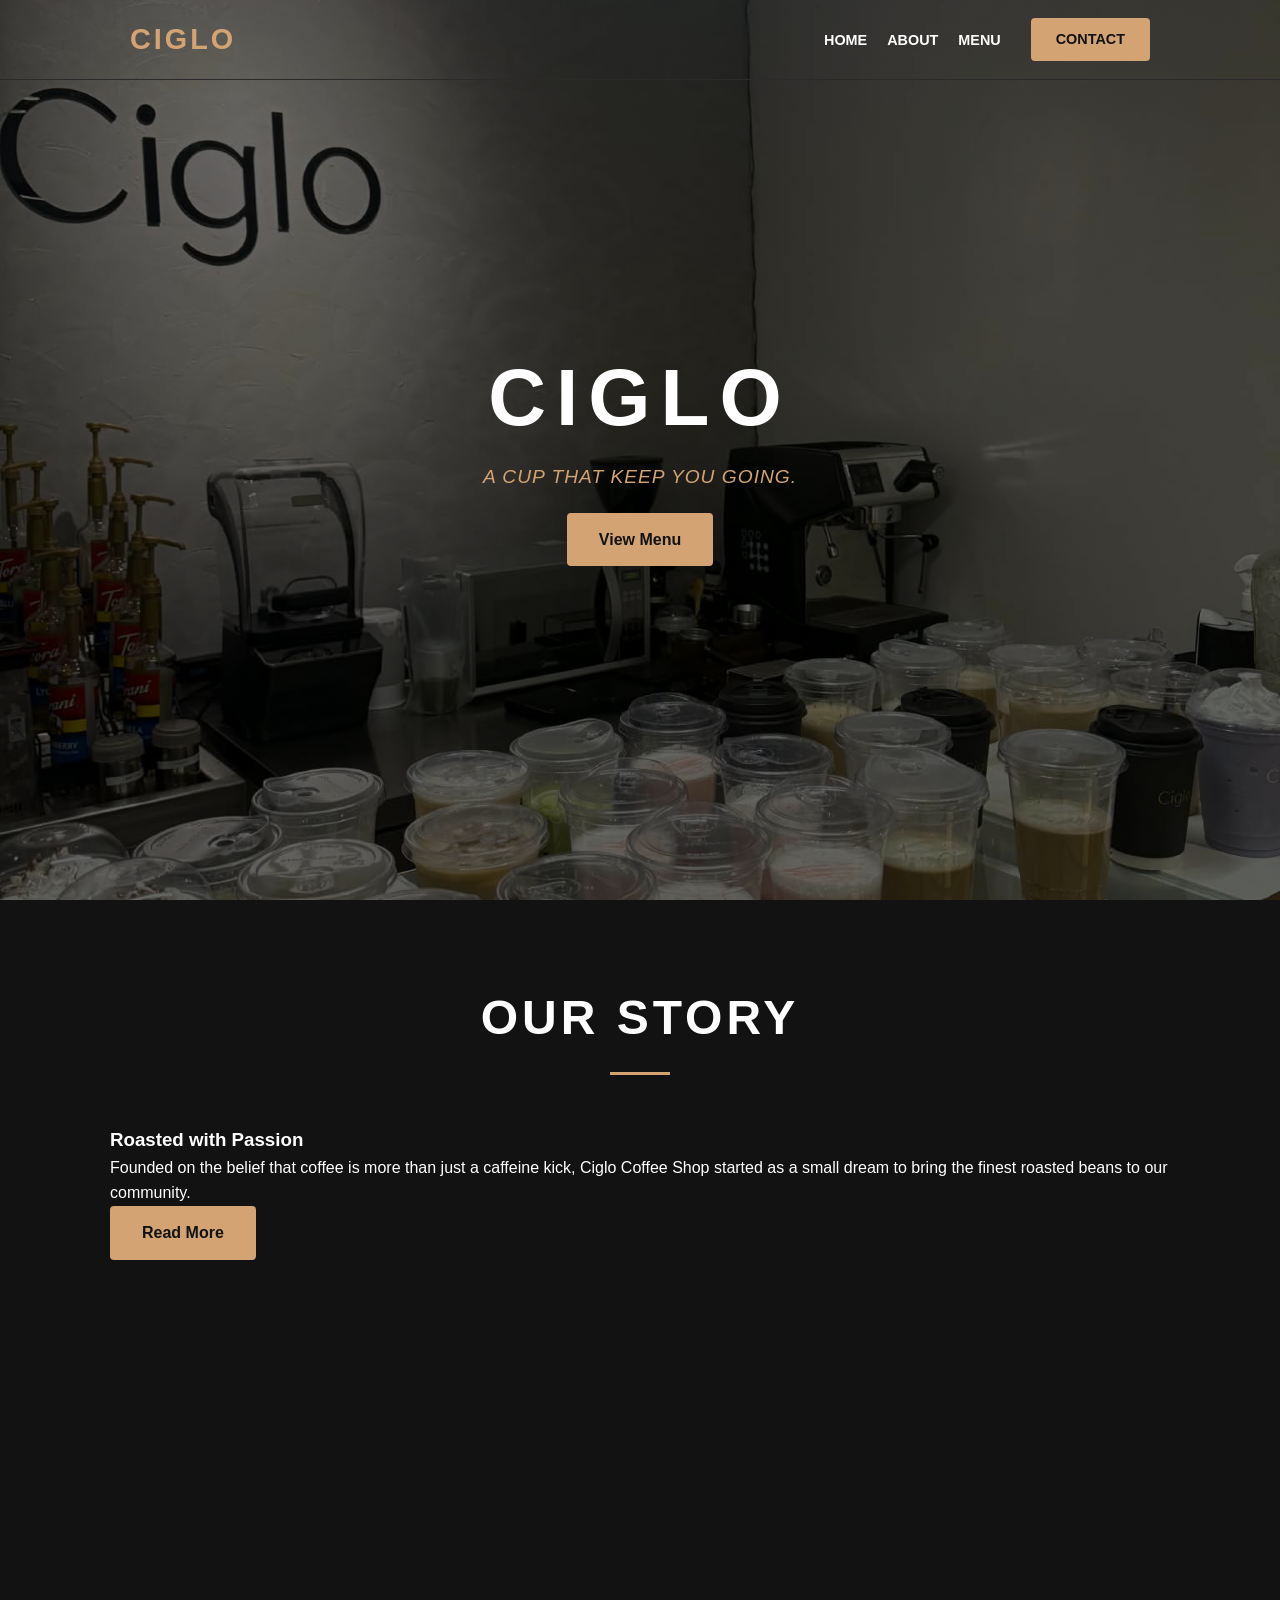
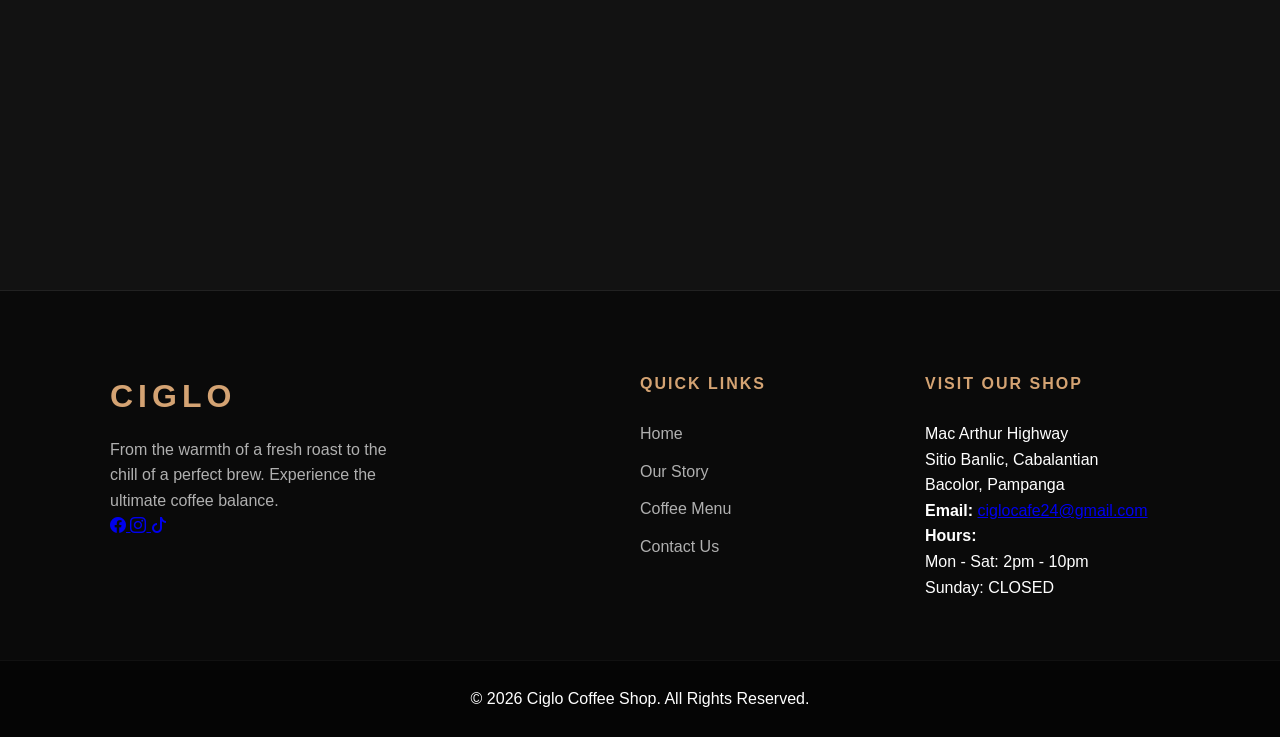
==== index.html @ 811d106b "first commit" ====
<!DOCTYPE html>
<html lang="en">
<head>
    <meta charset="UTF-8">
    <meta name="viewport" content="width=device-width, initial-scale=1.0">
    <title>Ciglo Coffee Shop | The Perfect Roast</title>
    <link rel="stylesheet" href="style.css">
    <link href="https://cdn.jsdelivr.net/npm/bootstrap-icons/font/bootstrap-icons.css" rel="stylesheet">
</head>
<body>

    <nav class="navbar">
    <div class="nav-container">
       <a href="index.html" class="nav-logo">CIGLO</a>

        <input type="checkbox" id="nav-check" style="display: none;">
        <label for="nav-check" class="nav-toggler">
            <span></span>
            <span></span>
            <span></span>
        </label>

        <ul class="nav-links">
            <li><a href="index.html">Home</a></li>
            <li><a href="about.html">About</a></li>
            <li><a href="menu.html">Menu</a></li>
            <li class="contact-btn-wrapper">
                <a href="contact.html" class="nav-contact-btn">Contact</a>
            </li>
        </ul>
    </div>
</nav>
    <header id="home" class="hero">
        <div class="hero-content">
            <h1>CIGLO</h1>
            <p class="tagline">A CUP THAT KEEP YOU GOING.</p>
            <a href="menu.html" class="btn">View Menu</a>
        </div>
    </header>

    <div class="container">
        <section id="about" class="about-section">
            <h2 class="section-title">Our Story</h2>
            <div class="about-container">
                <div class="about-text">
                    <h3>Roasted with Passion</h3>
                    <p>Founded on the belief that coffee is more than just a caffeine kick, Ciglo Coffee Shop started as a small dream to bring the finest roasted beans to our community.</p>
                    <a href="about.html" class="btn">Read More</a>
                    <span></span>
                </div>
                
        <div class="slideshow-container">
    <div class="about-image">
        <img src="photos/coffees.jpg" class="small-image">
        <img src="photos/drinks.jpeg" class="small-image">
        <img src="photos/outdoor.jpg" class="small-image">
        <img src="photos/owner.jpeg" class="small-image">
    </div>
</div>
            </div>
        </section>
    </div>
</main>
   <footer class="site-footer">
    <div class="container footer-grid">
        <div class="footer-column brand-col">
            <h2 class="footer-logo">CIGLO</h2>
            <p>From the warmth of a fresh roast to the chill of a perfect brew. Experience the ultimate coffee balance.</p>
            <div class="social-icons d-flex gap-2">
                <a href="https://www.facebook.com/share/18vjceT954/?mibextid=wwXIfr" target="_blank" class="text-white text-decoration-none p-2 rounded-circle bg-primary bg-opacity-75 hover-bg-opacity-100" aria-label="Facebook">
                    <i class="bi bi-facebook fs-5"></i>
                </a>
                <a href="https://www.instagram.com/ciglocafe?igsh=c2pwMGJqa2h2eWc3" target="_blank" class="text-white text-decoration-none p-2 rounded-circle bg-danger bg-opacity-75 hover-bg-opacity-100" aria-label="Instagram">
                    <i class="bi bi-instagram fs-5"></i>
                </a>
                <a href="https://www.tiktok.com/@ciglocafe?_r=1&_t=ZS-95JXi8RUHVA" target="_blank" class="text-white text-decoration-none p-2 rounded-circle bg-black hover-bg-opacity-100" aria-label="TikTok">
                    <i class="bi bi-tiktok fs-5"></i>
                </a>
            </div>
        </div>

        <div class="footer-column">
            <h3>Quick Links</h3>
            <ul>
                <li><a href="index.html">Home</a></li>
                <li><a href="about.html">Our Story</a></li>
                <li><a href="menu.html">Coffee Menu</a></li>
                <li><a href="contact.html">Contact Us</a></li>
            </ul>
        </div>

        <div class="footer-column">
            <h3>Visit Our Shop</h3>
            <p>Mac Arthur Highway<br>Sitio Banlic, Cabalantian<br>Bacolor, Pampanga</p>
            <p><strong>Email:</strong> <a href="mailto:ciglocafe24@gmail.com">ciglocafe24@gmail.com</a></p>
            <p><strong>Hours:</strong><br>Mon - Sat: 2pm - 10pm<br>Sunday: CLOSED</p>
        </div>
    </div>
    <div class="footer-bottom">
        <p>&copy; 2026 Ciglo Coffee Shop. All Rights Reserved.</p>
    </div>
</footer>

</body>
</html>
---- style.css ----
/* CORE SETUP & RESPONSIVE CONFIG */
:root {
    --bg-color: #121212;
    --card-bg: #1e1e1e;
    --accent-color: #d4a373; 
    --text-main: #ffffff;
    --text-muted: #b0b0b0;
    --nav-height: 80px;
    --transition: all 0.3s ease;
}

html { scroll-behavior: smooth; }

* {
    margin: 0;
    padding: 0;
    box-sizing: border-box;
    font-family: 'Segoe UI', Arial, sans-serif;
}

body {
    background-color: var(--bg-color);
    color: var(--text-main);
    line-height: 1.6;
}

.container {
    max-width: 1100px;
    margin: 0 auto;
    padding: 0 20px;
}

section {
    padding: 80px 0;
    scroll-margin-top: var(--nav-height);
}

.section-title {
    text-align: center;
    font-size: clamp(2rem, 5vw, 3rem);
    margin-bottom: 50px;
    text-transform: uppercase;
    letter-spacing: 4px;
}

.section-title::after {
    content: '';
    display: block;
    width: 60px;
    height: 3px;
    background: var(--accent-color);
    margin: 15px auto;
}

.btn {
    display: inline-block;
    padding: 14px 32px;
    background: var(--accent-color);
    color: #121212;
    text-decoration: none;
    font-weight: bold;
    border-radius: 4px;
    transition: var(--transition);
    border: none;
    cursor: pointer;
    text-align: center;
}

.btn:hover {
    background: #bc8a5f;
    transform: translateY(-3px);
}

.navbar {
    position: fixed;
    top: 0;
    width: 100%;
    height: var(--nav-height);
    background-color: var(--nav-bg);
    border-bottom: 1px solid #2a2a2a;
    z-index: 1000;
    display: flex;
    align-items: center;
}

.nav-container {
    width: 100%;
    max-width: 1100px;
    margin: 0 auto;
    padding: 0 40px;
    display: flex;
    justify-content: space-between; 
    align-items: center;
}

.nav-logo {
    font-weight: bold;
    font-size: 1.8rem;
    letter-spacing: 3px;
    color: var(--accent-color);
    text-decoration: none;
    text-transform: uppercase;
}

.nav-links {
    display: flex;
    list-style: none;
    align-items: center;
}

.nav-links li {
    margin-left: 20px; /* Space between links */
}

.nav-links a {
    text-decoration: none;
    color: var(--text-main);
    font-size: 0.9rem;
    font-weight: 600;
    text-transform: uppercase;
    transition: var(--transition);
}

.nav-links li a:not(.nav-contact-btn):hover {
    color: var(--accent-color);
}

.contact-btn-wrapper {
    margin-left: 30px !important; /* Extra space to separate the button */
}

.nav-contact-btn {
    display: inline-block;
    padding: 10px 25px;
    background-color: var(--accent-color); /* The brown from your variables */
    color: #121212 !important; /* Black text on brown */
    border-radius: 4px;
    transition: var(--transition);
    border: none;
}

.nav-contact-btn:hover {
    background-color: #bc8a5f; /* A darker brown shade on hover */
    transform: translateY(-2px);
}

/* HERO & PAGE HEADERS*/
.hero, .page-header {
    display: flex;
    flex-direction: column;
    align-items: center;
    justify-content: center;
    text-align: center;
    background-size: cover;
    background-position: center;
}

.hero {
    height: 100vh;
    background-image: linear-gradient(rgba(0,0,0,0.6), rgba(0,0,0,0.6)), 
                      url('photos/coffees.jpg');
}

.page-header {
    height: 45vh;
    padding-top: var(--nav-height);
    background-image: linear-gradient(rgba(0,0,0,0.8), rgba(0,0,0,0.8)), 
                      url('https://images.unsplash.com/photo-1447933601403-0c6688de566e?auto=format&fit=crop&q=80&w=1200');
}

.hero h1 { font-size: clamp(3rem, 8vw, 5rem); letter-spacing: 10px; }

/* MENU STYLES (MATCHING ORIGINAL IMAGE) */
.menu-grid {
    display: grid;
    grid-template-columns: repeat(auto-fit, minmax(300px, 1fr));
    gap: 30px;
}

.menu-item, .menu-row {
    background: var(--card-bg);
    padding: 25px;
    border-radius: 8px;
    border-left: 4px solid var(--accent-color);
    transition: var(--transition);
    display: flex;
    justify-content: space-between;
    align-items: center;
}

.menu-item:hover, .menu-row:hover { transform: translateY(-5px); background: #252525; }

.item-header, .menu-info { flex: 1; padding-right: 15px; }

.item-name, .menu-name { font-weight: bold; font-size: 1.2rem; color: var(--accent-color); }
.item-desc, .menu-desc { color: var(--text-muted); font-size: 0.9rem; margin-top: 5px; }
.item-price, .menu-price { font-weight: bold; font-size: 1.1rem; min-width: 70px; text-align: right; }

/* CONTACT FORM & GRID FIXES*/
.contact-grid {
    display: grid;
    grid-template-columns: repeat(auto-fit, minmax(320px, 1fr));
    gap: 50px;
}

.contact-form, #contactForm {
    display: flex;
    flex-direction: column;
    gap: 15px;
    background: var(--card-bg);
    padding: 30px;
    border-radius: 8px;
}

.contact-form input, .contact-form textarea, 
#contactForm input, #contactForm textarea {
    width: 100%;
    padding: 12px;
    background: #121212;
    border: 1px solid #333;
    color: white;
    border-radius: 4px;
}

/* 8. MOBILE FIXES */
@media (max-width: 768px) {
    .nav-links { gap: 15px; }
    .nav-links li { margin-left: 15px; }
    .nav-links a { font-size: 0.75rem; }
    
    .navbar { padding: 0 4%; }
    
    .menu-item, .menu-row { flex-direction: column; text-align: center; }
    .item-header, .menu-info { padding-right: 0; margin-bottom: 10px; }
    .item-price, .menu-price { text-align: center; }
}

/* REFINED COFFEE SHOP FOOTER & TAGLINE */
.tagline {
    color: var(--accent-color);
    font-size: 1.2rem;
    font-style: italic;
    margin-bottom: 20px;
    letter-spacing: 1px;
}

.site-footer {
    background-color: #0a0a0a;
    padding: 80px 0 0 0;
    border-top: 1px solid #222;
    margin-top: 50px;
}

.footer-grid {
    display: grid;
    grid-template-columns: 2fr 1fr 1fr;
    gap: 40px;
    padding-bottom: 60px;
}

.footer-column h3 {
    color: var(--accent-color);
    text-transform: uppercase;
    font-size: 1rem;
    letter-spacing: 2px;
    margin-bottom: 25px;
}

.brand-col .footer-logo {
    font-size: 2rem;
    color: var(--accent-color);
    letter-spacing: 5px;
    margin-bottom: 15px;
}

.brand-col p {
    max-width: 300px;
    color: var(--text-muted);
}

.footer-column ul {
    list-style: none;
}

.footer-column ul li {
    margin-bottom: 12px;
}

.footer-column ul li a {
    color: var(--text-muted);
    text-decoration: none;
    transition: var(--transition);
}

.footer-column ul li a:hover {
    color: var(--accent-color);
    padding-left: 5px;
}

.footer-bottom {
    background: #050505;
    text-align: center;
    padding: 25px 0;
    border-top: 1px solid #111;
}

@media (max-width: 768px) {
    .footer-grid {
        grid-template-columns: 1fr;
        text-align: center;
    }
    .brand-col p { margin: 0 auto; }
}

/* --- Desktop & Tablet (Default) --- */
.slideshow-container {
    width: 100%;
    max-width: 100%; 
    height: 500px; /* High-definition height for large screens */
    position: relative;
    overflow: hidden;
}

.about-image img {
    width: 100%;
    height: 100%;
    object-fit: cover; 
    object-position: center; 
    position: absolute;
    top: 0;
    left: 0;
    opacity: 0;
    animation: slideFade 20s infinite;
}

/* --- Phone Adjustment (Screens smaller than 768px) --- */
@media (max-width: 768px) {
    .slideshow-container {
        height: 250px; 
    }
}

/* --- Small Phone Adjustment (Screens smaller than 480px) --- */
@media (max-width: 480px) {
    .slideshow-container {
        height: 180px; 
    }
}

/* Keyframes and delays remain exactly as you had them */
.about-image img:nth-child(1) { animation-delay: 0s; }
.about-image img:nth-child(2) { animation-delay: 5s; }
.about-image img:nth-child(3) { animation-delay: 8s; }
.about-image img:nth-child(4) { animation-delay: 13s; }

@keyframes slideFade {
    0% { opacity: 0; }
    5% { opacity: 1; }  
    25% { opacity: 1; } 
    30% { opacity: 0; } 
    100% { opacity: 0; }
}
.map-container {
    margin-top: 15px;
    width: 100%;
    overflow: hidden;
    border: 1px solid #333;
    border-radius: 8px;
    filter: grayscale(100%) invert(90%) contrast(90%);
}

.map-container iframe {
    filter: none; 
    
    width: 100%;
    height: 250px;
    border: 0;
    display: block;
}

.contact-info h3 {
    color: var(--accent-color);
    margin-bottom: 10px;
}

@media (max-width: 768px) {
    .nav-toggler {
        display: block;
        cursor: pointer;
    }
    .nav-toggler span {
        display: block;
        width: 25px;
        height: 3px;
        background: var(--accent-color);
        margin: 5px 0;
        transition: 0.3s;
    }

    /* Transform the Link List into a Side Drawer */
    .nav-links {
        position: fixed;
        top: var(--nav-height);
        right: -100%; /* Hidden off-screen to the right */
        width: 70%;
        height: calc(100vh - var(--nav-height));
        background: var(--card-bg);
        flex-direction: column;
        align-items: center;
        padding-top: 50px;
        transition: 0.4s ease;
        border-left: 1px solid #333;
    }

    .nav-links li {
        margin: 20px 0 !important;
    }

    .contact-btn-wrapper {
        margin-left: 0 !important;
    }

    /* When Checkbox is checked, slide the menu in */
    #nav-check:checked ~ .nav-links {
        right: 0;
    }

    /* Optional: Animate Hamburger to an 'X' when open */
    #nav-check:checked ~ .nav-toggler span:nth-child(1) { transform: rotate(45deg) translate(5px, 6px); }
    #nav-check:checked ~ .nav-toggler span:nth-child(2) { opacity: 0; }
    #nav-check:checked ~ .nav-toggler span:nth-child(3) { transform: rotate(-45deg) translate(5px, -6px); }
}

/* Hide the toggler on Desktop */
@media (min-width: 769px) {
    .nav-toggler { display: none; }
}
/* About Page Specific Layout */
.about-grid {
    display: grid;
    grid-template-columns: 1fr 1fr; /* Two equal columns */
    gap: 40px;
    align-items: center;
}

.about-main-img {
    width: 100%;
    height: auto;
    border-radius: 8px;
    box-shadow: 0 4px 15px rgba(0,0,0,0.3);
    display: block;
}

.accent-text {
    color: var(--accent-color);
    margin-bottom: 20px;
}

@media (max-width: 768px) {
    .about-grid {
        grid-template-columns: 1fr; /* Stack text on top of image */
        text-align: center;
    }

    .about-image-container {
        order: 2; /* Ensures image stays below text on mobile */
        margin-top: 20px;
    }
}

/* Gallery Specific Styles */
.gallery-section {
    padding: 40px 0;
}

.video-container {
    width: 100%;
    max-width: 800px;
    margin: 0 auto;
    border: 3px solid var(--accent-color);
    border-radius: 8px;
    overflow: hidden;
    box-shadow: 0 10px 30px rgba(0,0,0,0.5);
}

.video-container video {
    width: 100%;
    display: block;
}

.photo-grid {
    display: grid;
    grid-template-columns: repeat(auto-fit, minmax(280px, 1fr));
    gap: 20px;
    margin-top: 30px;
}

.photo-grid img {
    width: 100%;
    height: 250px;
    object-fit: cover;
    border-radius: 8px;
    transition: var(--transition);
    border: 1px solid #333;
}

.photo-grid img:hover {
    transform: scale(1.03);
    border-color: var(--accent-color);
}
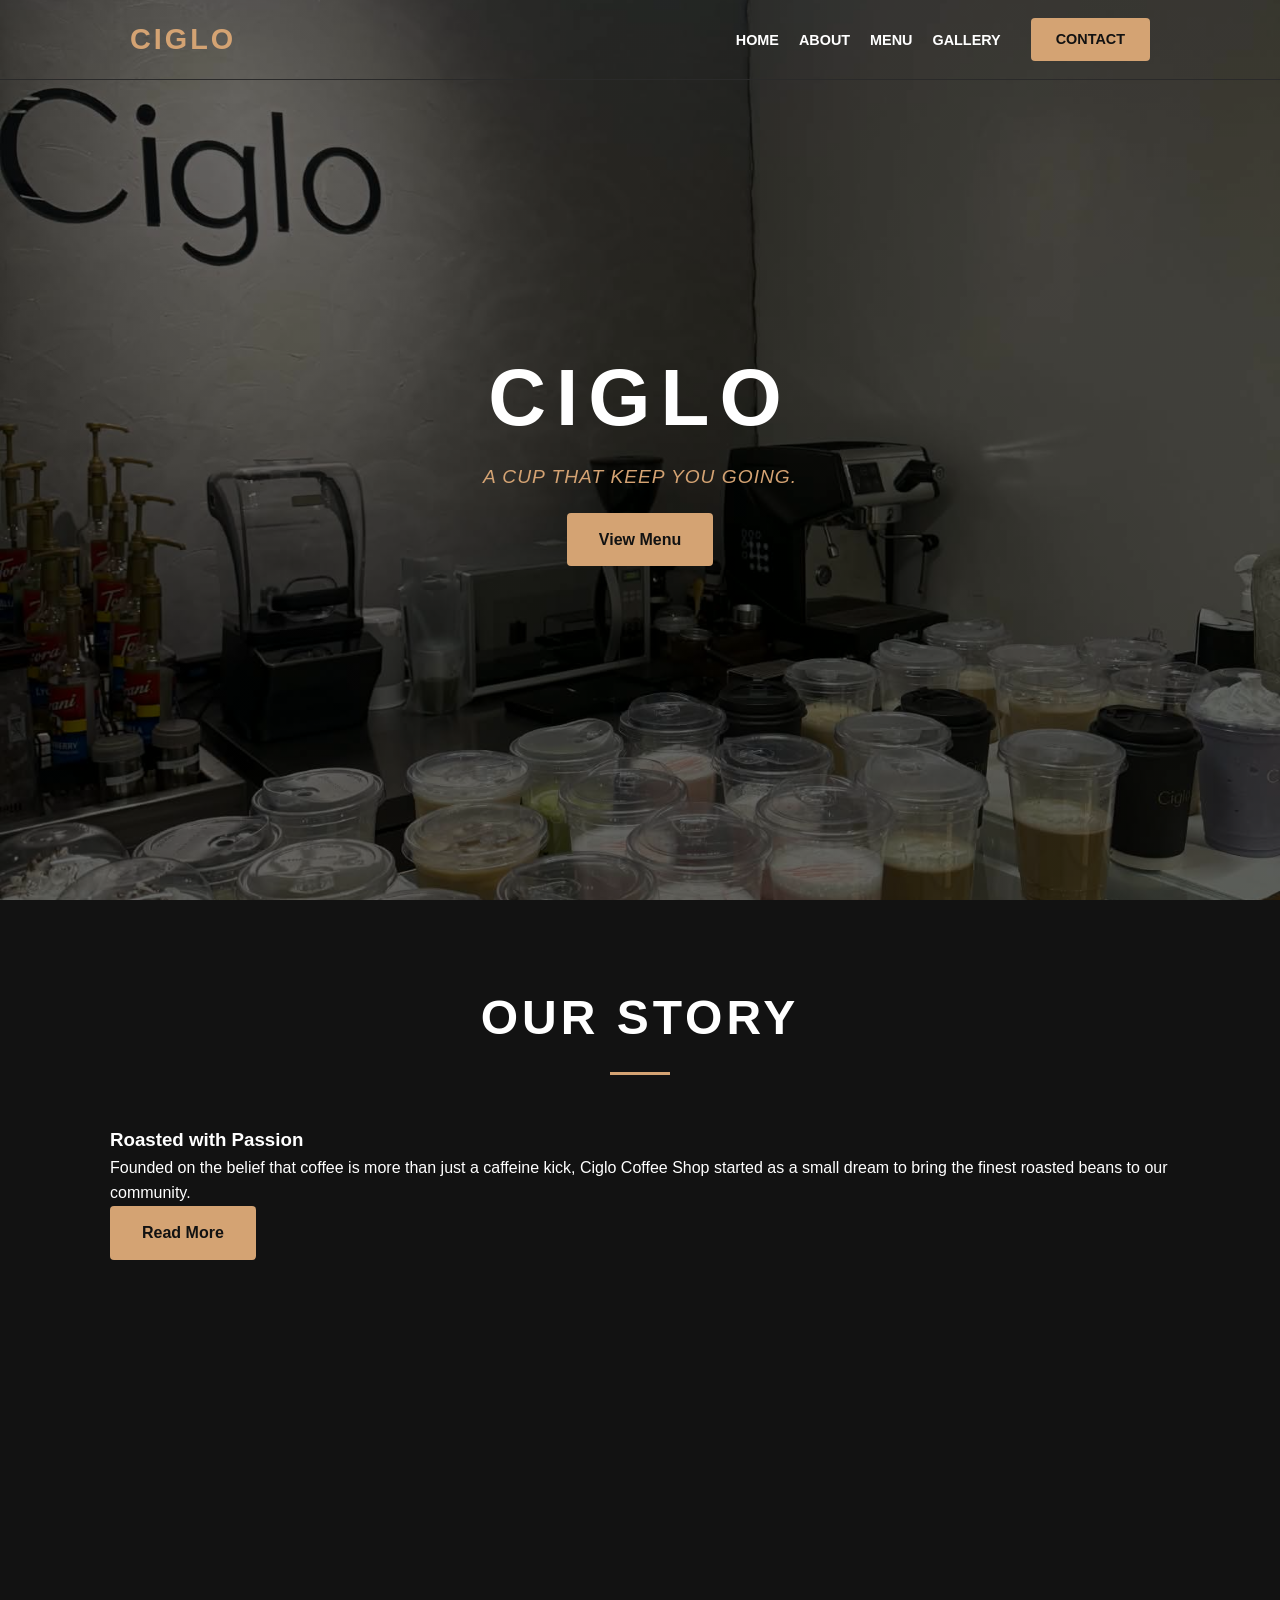
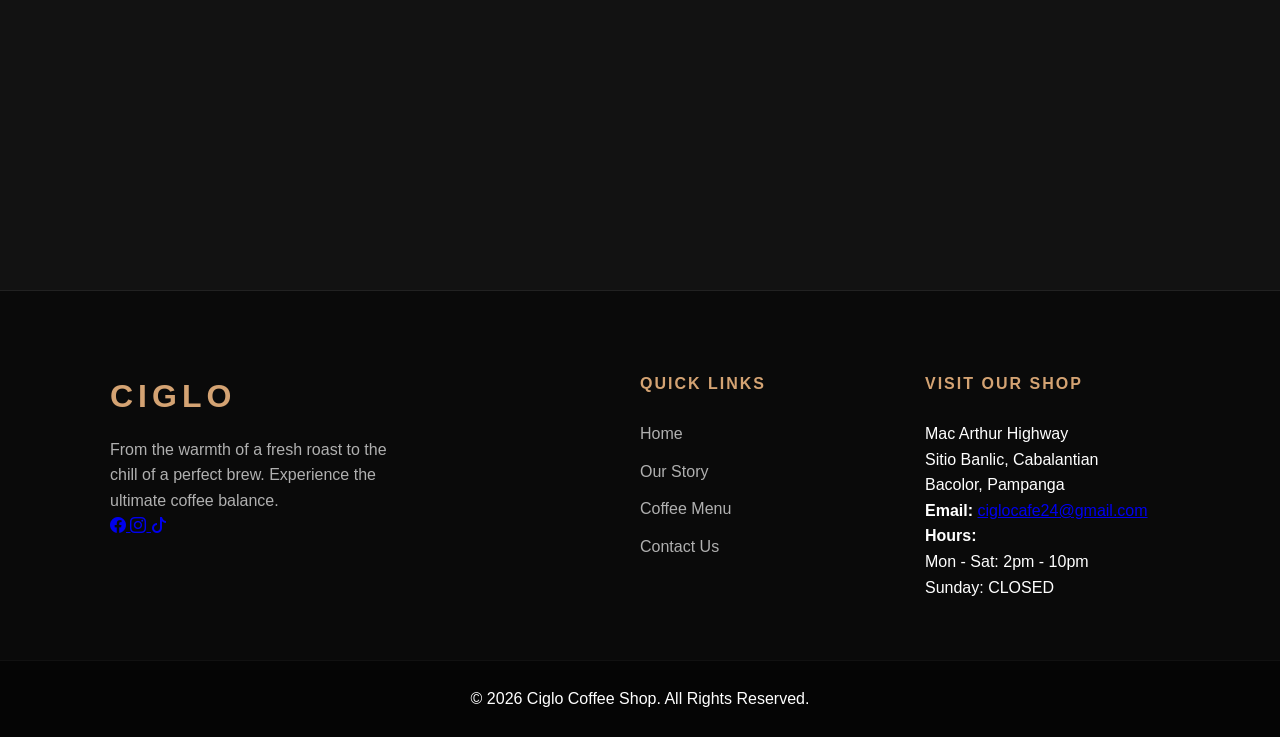
==== commit f418c91b: "Updated navbar" ====
--- a/index.html
+++ b/index.html
@@ -24,6 +24,7 @@
             <li><a href="index.html">Home</a></li>
             <li><a href="about.html">About</a></li>
             <li><a href="menu.html">Menu</a></li>
+            <li><a href="gallery.html">Gallery</a></li>
             <li class="contact-btn-wrapper">
                 <a href="contact.html" class="nav-contact-btn">Contact</a>
             </li>
